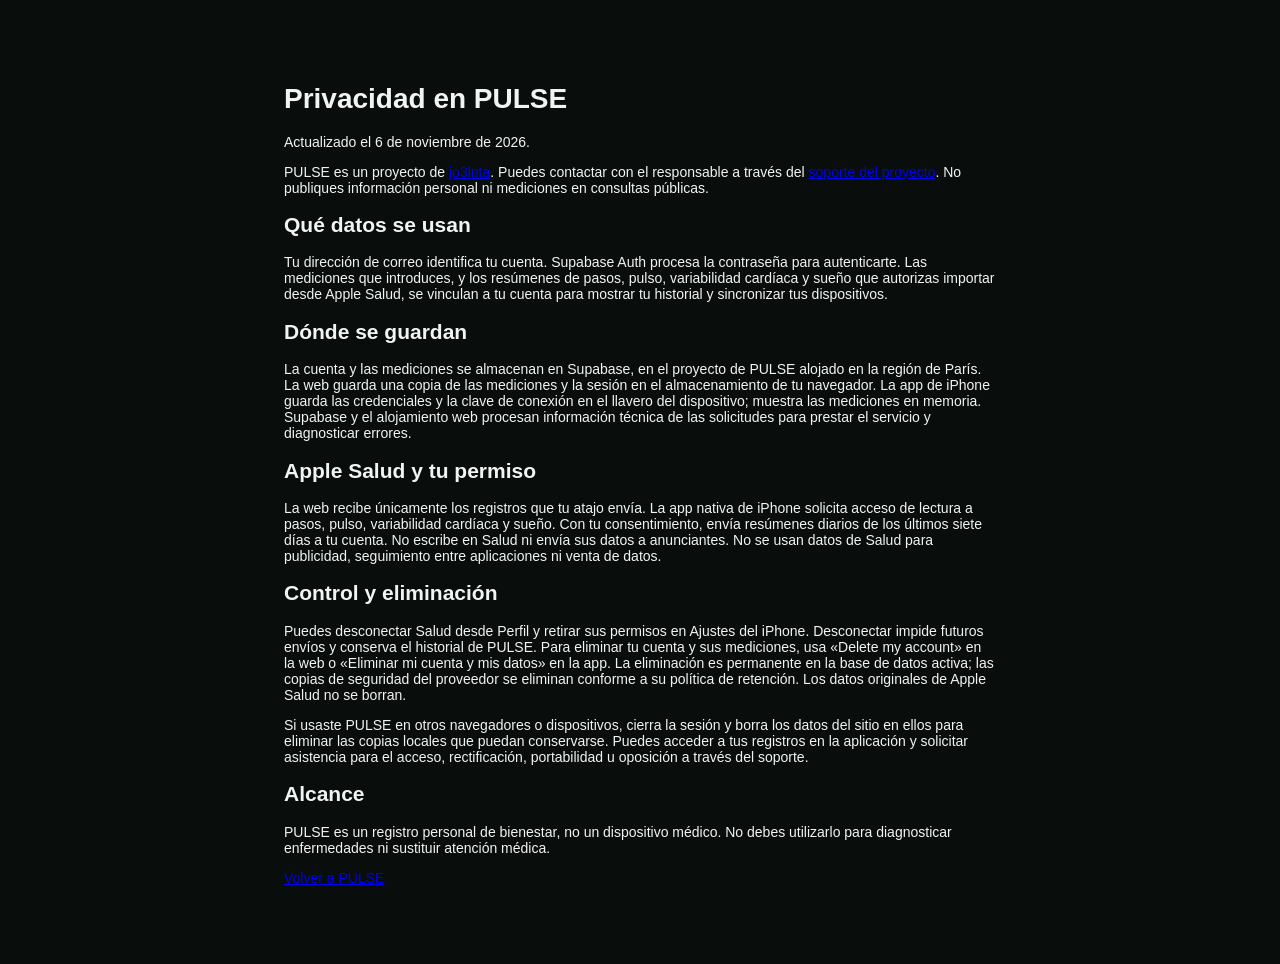
==== docs/privacy.html @ 1706b0a0 "Fix auth session flow and prepare native iPhone app with HealthKit" ====
<!doctype html><html lang="es"><meta charset="utf-8"><meta name="viewport" content="width=device-width,initial-scale=1"><title>Privacidad · PULSE</title><link rel="stylesheet" href="../styles.css"><main style="max-width:760px;margin:40px auto;padding:24px"><h1>Privacidad en PULSE</h1><p>Actualizado el 6 de noviembre de 2026.</p><p>PULSE es un proyecto de <a href="https://github.com/jo3lnta/pulse-app">jo3lnta</a>. Puedes contactar con el responsable a través del <a href="https://github.com/jo3lnta/pulse-app/issues">soporte del proyecto</a>. No publiques información personal ni mediciones en consultas públicas.</p><h2>Qué datos se usan</h2><p>Tu dirección de correo identifica tu cuenta. Supabase Auth procesa la contraseña para autenticarte. Las mediciones que introduces, y los resúmenes de pasos, pulso, variabilidad cardíaca y sueño que autorizas importar desde Apple Salud, se vinculan a tu cuenta para mostrar tu historial y sincronizar tus dispositivos.</p><h2>Dónde se guardan</h2><p>La cuenta y las mediciones se almacenan en Supabase, en el proyecto de PULSE alojado en la región de París. La web guarda una copia de las mediciones y la sesión en el almacenamiento de tu navegador. La app de iPhone guarda las credenciales y la clave de conexión en el llavero del dispositivo; muestra las mediciones en memoria. Supabase y el alojamiento web procesan información técnica de las solicitudes para prestar el servicio y diagnosticar errores.</p><h2>Apple Salud y tu permiso</h2><p>La web recibe únicamente los registros que tu atajo envía. La app nativa de iPhone solicita acceso de lectura a pasos, pulso, variabilidad cardíaca y sueño. Con tu consentimiento, envía resúmenes diarios de los últimos siete días a tu cuenta. No escribe en Salud ni envía sus datos a anunciantes. No se usan datos de Salud para publicidad, seguimiento entre aplicaciones ni venta de datos.</p><h2>Control y eliminación</h2><p>Puedes desconectar Salud desde Perfil y retirar sus permisos en Ajustes del iPhone. Desconectar impide futuros envíos y conserva el historial de PULSE. Para eliminar tu cuenta y sus mediciones, usa «Delete my account» en la web o «Eliminar mi cuenta y mis datos» en la app. La eliminación es permanente en la base de datos activa; las copias de seguridad del proveedor se eliminan conforme a su política de retención. Los datos originales de Apple Salud no se borran.</p><p>Si usaste PULSE en otros navegadores o dispositivos, cierra la sesión y borra los datos del sitio en ellos para eliminar las copias locales que puedan conservarse. Puedes acceder a tus registros en la aplicación y solicitar asistencia para el acceso, rectificación, portabilidad u oposición a través del soporte.</p><h2>Alcance</h2><p>PULSE es un registro personal de bienestar, no un dispositivo médico. No debes utilizarlo para diagnosticar enfermedades ni sustituir atención médica.</p><p><a href="../index.html">Volver a PULSE</a></p></main></html>
---- styles.css ----
:root{--bg:#090d0c;--surface:#101715;--surface2:#141e1a;--line:#202c27;--text:#f1f5f2;--muted:#89968f;--green:#39d69a;--green2:#1fa875;--pink:#f18ba4;--violet:#b19aff;--blue:#82baff;--font:'DM Sans',sans-serif;--display:'Manrope',sans-serif}
*{box-sizing:border-box}body{margin:0;background:var(--bg);color:var(--text);font-family:var(--font);font-size:14px}button,input,select{font:inherit}button{cursor:pointer}.app-shell{min-height:100vh}.sidebar{position:fixed;inset:0 auto 0 0;width:248px;background:#0c1210;border-right:1px solid var(--line);padding:28px 18px;display:flex;flex-direction:column;z-index:5}.brand{display:flex;align-items:center;gap:11px;color:var(--text);font:800 21px var(--display);letter-spacing:1.4px;text-decoration:none;padding:0 10px 42px}.brand-mark{width:34px;height:34px;border-radius:10px;object-fit:cover;display:block;flex-shrink:0;filter:drop-shadow(0 0 9px #39d69a22)}.dot,.green{color:var(--green)}.side-label,.eyebrow{font-size:10px;letter-spacing:1.7px;font-weight:700;color:#75847b}.side-label{padding:0 11px 12px}.nav{display:grid;gap:5px}.nav-link{width:100%;border:0;background:transparent;color:#98a59e;text-align:left;padding:12px 13px;border-radius:10px;display:flex;align-items:center;gap:13px;font-weight:600}.nav-link:hover,.nav-link.active{background:#17231d;color:var(--green)}.nav-icon{font-size:19px;width:20px;text-align:center}.sidebar-bottom{margin-top:auto}.privacy-card{margin:24px 4px 20px;padding:13px;background:#121d18;border:1px solid #20372c;border-radius:12px;display:flex;gap:10px}.privacy-icon{color:var(--green);font-size:19px}.privacy-card strong{font-size:11px}.privacy-card p{font-size:10px;color:var(--muted);line-height:1.5;margin:5px 0 0}.user-mini{border-top:1px solid var(--line);padding:18px 5px 0;display:flex;align-items:center;gap:10px}.avatar{width:32px;height:32px;border-radius:50%;display:grid;place-items:center;background:#214b39;color:var(--green);font-weight:700}.user-mini strong,.user-mini span{display:block;font-size:11px}.user-mini span{color:var(--muted);margin-top:3px}.user-mini .more{margin-left:auto;font-size:20px}.main{margin-left:248px;min-height:100vh;padding:0 46px 55px;max-width:1600px}.topbar{height:76px;border-bottom:1px solid var(--line);display:flex;align-items:center;justify-content:space-between;margin-bottom:38px}.breadcrumb{color:var(--muted);font-size:12px}.breadcrumb span{padding:0 9px;color:#4f5b54}.breadcrumb strong{color:#dfe7e1}.top-actions{display:flex;align-items:center;gap:9px;color:var(--muted)}.live-dot,.status-dot{width:7px;height:7px;border-radius:50%;background:var(--green);display:inline-block;box-shadow:0 0 12px #39d69a80}.local-label{font-size:9px;letter-spacing:1.4px;font-weight:700}.icon-button,.close-button{border:1px solid var(--line);background:var(--surface);color:#b6c1ba;border-radius:9px;width:34px;height:34px}.mobile-brand{display:none}.page{display:none;animation:fade .25s ease}.page.active{display:block}@keyframes fade{from{opacity:.4;transform:translateY(4px)}to{opacity:1;transform:none}}.welcome-row{display:flex;align-items:flex-end;justify-content:space-between;margin-bottom:27px}.eyebrow{margin-bottom:9px}.welcome-row h1,.page-intro h1{font:700 34px var(--display);letter-spacing:-1.4px;margin:0}.muted{color:var(--muted);margin:8px 0 0;line-height:1.6}.primary-button{background:var(--green);color:#06120c;border:0;border-radius:9px;padding:12px 16px;font-weight:700;font-size:12px;box-shadow:0 5px 20px #39d69a12}.primary-button:hover{background:#62e7b2}.primary-button.small{padding:9px 12px;font-size:11px}.hero-card{position:relative;overflow:hidden;min-height:228px;border-radius:17px;padding:27px 30px;background:radial-gradient(ellipse at 80% 35%,#1d4935 0%,transparent 45%),linear-gradient(110deg,#14231c,#101a15 70%);border:1px solid #254333;margin-bottom:34px}.hero-copy{position:relative;z-index:1;max-width:430px}.eyebrow.light{color:#91a99a}.hero-number{font:600 59px var(--display);letter-spacing:-3px;margin:4px 0}.hero-number span,.big-dash span{font:500 18px var(--font);letter-spacing:0;color:#8ea196}.hero-status{color:#c5d5ca;font-size:11px;display:flex;align-items:center;gap:8px}.hero-copy p{max-width:370px;color:#92a79a;font-size:11px;line-height:1.6;margin:12px 0 0}.hero-ring{position:absolute;width:174px;height:174px;border-radius:50%;border:9px solid #315642;right:10%;top:20px;display:grid;place-items:center;box-shadow:0 0 0 1px #47765b55,inset 0 0 35px #39d69a12}.ring-inner{width:140px;height:140px;border-radius:50%;background:#14251c;display:grid;place-content:center;text-align:center}.ring-inner span{font:600 35px var(--display)}.ring-inner small{font-size:8px;letter-spacing:1.5px;color:#91a99a}.hero-footer{position:absolute;bottom:0;left:0;right:0;border-top:1px solid #ffffff12;padding:11px 30px;display:flex;justify-content:space-between;color:#83998b;font-size:9px;letter-spacing:1.2px}.hero-footer span:last-child{letter-spacing:0;text-transform:none}.hero-footer b{color:var(--green);padding-left:7px}.section-heading,.panel-heading{display:flex;align-items:flex-end;justify-content:space-between}.section-heading{margin-bottom:14px}.section-heading h2,.panel-heading h3{font:650 18px var(--display);margin:0;letter-spacing:-.4px}.subtle{font-size:10px;color:var(--muted)}.metric-grid{display:grid;grid-template-columns:repeat(4,minmax(0,1fr));gap:13px}.metric-card,.panel{background:var(--surface);border:1px solid var(--line);border-radius:14px}.metric-card{padding:17px;min-height:147px;position:relative;overflow:hidden}.metric-top{display:flex;justify-content:space-between;align-items:center;color:#8c9a91;font-size:9px;font-weight:700;letter-spacing:1.2px}.metric-symbol{font-size:21px}.pink{color:var(--pink)}.violet{color:var(--violet)}.blue{color:var(--blue)}.green{color:var(--green)}.metric-value{font:650 28px var(--display);margin-top:13px;letter-spacing:-1px}.metric-value small{font:500 11px var(--font);color:var(--muted);letter-spacing:0}.metric-foot{font-size:9px;color:#77857c;margin-top:3px}.sparkline{position:absolute;right:12px;bottom:13px;display:flex;align-items:end;gap:3px;height:23px;opacity:.55}.sparkline i{width:3px;border-radius:4px;background:currentColor;height:var(--h,50%)}.sparkline i:nth-child(2){--h:75%}.sparkline i:nth-child(3){--h:42%}.sparkline i:nth-child(4){--h:90%}.sparkline i:nth-child(5){--h:58%}.sparkline i:nth-child(6){--h:78%}.sparkline i:nth-child(7){--h:65%}.pink-line{color:var(--pink)}.violet-line{color:var(--violet)}.blue-line{color:var(--blue)}.green-line{color:var(--green)}.bottom-grid{display:grid;grid-template-columns:1.55fr 1fr;gap:14px;margin-top:17px}.panel{padding:20px}.panel-heading{margin-bottom:17px}.text-button,.note-link{background:none;border:0;color:var(--green);font-size:10px;font-weight:700}.empty-state{text-align:center;padding:20px 12px 14px;color:var(--muted)}.empty-icon{font-size:27px;color:#5e7869;margin-bottom:7px}.empty-state strong{display:block;color:#d8e1da;font-size:12px}.empty-state p{font-size:10px;line-height:1.5;margin:6px 0 13px}.outline-button{background:transparent;border:1px solid #385b47;border-radius:8px;color:var(--green);padding:8px 12px;font-size:10px;font-weight:700}.note-panel{background:linear-gradient(140deg,#13231a,#101715)}.note-icon{font-size:21px;color:var(--green);margin-bottom:13px}.note-panel h3{font:650 21px var(--display);line-height:1.25;margin:0 0 10px}.note-panel p{font-size:10px;color:var(--muted);line-height:1.65;margin-bottom:15px}.note-link{cursor:pointer}.page-intro{margin:4px 0 27px}.page-intro h1{font-size:36px}.wide-stat,.sleep-feature,.activity-hero{border:1px solid #294333;border-radius:16px;padding:27px;background:radial-gradient(ellipse at 85% 45%,#204c37,transparent 48%),#122019;display:flex;align-items:center;justify-content:space-between;margin-bottom:17px}.big-dash{font:600 56px var(--display);margin:10px 0}.large-outline{font-size:82px;color:#4b9c70;opacity:.65;padding-right:25px}.metric-grid.two{grid-template-columns:repeat(2,minmax(0,1fr));margin-bottom:17px}.chart-panel{margin-top:17px}.chart-empty{text-align:center;padding:35px;color:var(--muted);font-size:11px;border:1px dashed #2b3a32;border-radius:10px}.sleep-feature,.activity-hero{min-height:180px;margin-bottom:18px}.sleep-big,.activity-number{font:650 52px var(--display);margin-top:8px}.sleep-big small{font-size:13px;color:#9bb2a4}.sleep-feature p,.activity-hero p{font-size:11px;color:#9bb2a4}.moon-art,.activity-icon{font-size:90px;color:#5eb887;opacity:.65;padding-right:25px}.compact{padding:24px 12px}.disclaimer{font-size:10px;color:#718078;line-height:1.6;margin-top:14px}.settings-panel{max-width:760px}.settings-row{display:flex;gap:14px;padding:17px 0;border-bottom:1px solid var(--line)}.settings-icon{width:34px;height:34px;border-radius:10px;background:#1a2a21;color:var(--green);display:grid;place-items:center;font-size:17px;flex-shrink:0}.settings-row strong{font-size:12px}.settings-row p{font-size:10px;color:var(--muted);margin:5px 0 0;line-height:1.5}.danger-button{margin-top:20px;border:1px solid #60383c;background:#261719;color:#ff9da5;border-radius:8px;padding:10px 13px;font-size:10px;font-weight:700}.log-dialog{width:min(430px,calc(100% - 30px));background:#111a15;color:var(--text);border:1px solid #304237;border-radius:17px;padding:0;box-shadow:0 20px 100px #000b}.log-dialog::backdrop{background:#000b;backdrop-filter:blur(5px)}.log-dialog form{padding:24px}.dialog-head{display:flex;justify-content:space-between;align-items:flex-start;margin-bottom:23px}.dialog-head h2{font:650 21px var(--display);margin:0}.close-button{font-size:21px}.log-dialog label{display:block;font-size:11px;color:#aab8ae;margin:14px 0}.log-dialog input,.log-dialog select{display:block;width:100%;margin-top:7px;padding:12px;border:1px solid #2c3d33;border-radius:8px;background:#0a100d;color:var(--text);outline:none}.log-dialog input:focus,.log-dialog select:focus{border-color:var(--green)}.dialog-actions{display:flex;justify-content:flex-end;gap:9px;margin-top:19px}.form-error{font-size:10px;color:#ff9da5}.form-note{font-size:9px;color:#78877e;line-height:1.5;margin:15px 0 0}.toast{position:fixed;bottom:24px;left:50%;transform:translate(-50%,20px);opacity:0;background:#d8ffeb;color:#082014;padding:11px 16px;border-radius:9px;font-size:11px;font-weight:700;transition:.2s;pointer-events:none;z-index:20}.toast.show{opacity:1;transform:translate(-50%,0)}.entry-row{display:flex;align-items:center;justify-content:space-between;border-top:1px solid var(--line);padding:12px 0}.entry-row strong{font-size:11px}.entry-row small{display:block;color:var(--muted);font-size:9px;margin-top:4px}.entry-value{font:600 15px var(--display);color:var(--green)}.entry-list{display:grid}.mobile-nav{display:none}
@media(max-width:1100px){.main{padding:0 28px 40px}.metric-grid{grid-template-columns:repeat(2,minmax(0,1fr))}.hero-ring{right:6%}.bottom-grid{grid-template-columns:1fr 1fr}}
@media(max-width:700px){.sidebar{display:none}.main{margin:0;padding:0 17px 35px}.topbar{height:60px;margin-bottom:26px}.mobile-brand{display:flex;align-items:center;gap:7px;font:800 15px var(--display);letter-spacing:1px}.mobile-brand .brand-mark{width:27px;height:27px}.breadcrumb{display:none}.top-actions{margin-left:auto}.welcome-row{align-items:flex-start;gap:12px;flex-direction:column}.welcome-row h1,.page-intro h1{font-size:29px}.primary-button{padding:10px 12px}.hero-card{padding:22px 20px;min-height:225px}.hero-ring{width:110px;height:110px;right:15px;top:30px;border-width:6px;opacity:.75}.ring-inner{width:86px;height:86px}.ring-inner span{font-size:25px}.hero-copy{max-width:65%}.hero-number{font-size:48px}.hero-copy p{font-size:10px}.hero-footer{padding:10px 20px}.metric-grid{gap:9px}.metric-card{padding:13px;min-height:132px}.metric-value{font-size:24px}.bottom-grid{grid-template-columns:1fr}.section-heading h2{font-size:16px}.subtle{font-size:9px}.panel{padding:16px}.wide-stat,.sleep-feature,.activity-hero{padding:20px}.big-dash,.sleep-big,.activity-number{font-size:45px}.large-outline,.moon-art,.activity-icon{font-size:60px;padding-right:4px}.metric-grid.two{grid-template-columns:1fr 1fr}.metric-grid.two.sleep-summary{grid-template-columns:1fr}.local-label{font-size:8px}}


/* PULSE mobile bottom navigation */
.mobile-nav{display:none}
@media(max-width:700px){
  .main{padding-bottom:calc(100px + env(safe-area-inset-bottom))}
  .mobile-nav{
    display:flex;position:fixed;left:0;right:0;bottom:0;z-index:30;
    justify-content:space-around;align-items:center;gap:2px;
    padding:9px 5px calc(9px + env(safe-area-inset-bottom));
    background:rgba(12,18,16,.97);border-top:1px solid #26372d;
    backdrop-filter:blur(14px)
  }
  .mobile-nav .nav-link{
    width:auto;min-width:0;flex:1;padding:5px 2px;border-radius:8px;
    display:flex;flex-direction:column;justify-content:center;align-items:center;
    gap:3px;text-align:center;font-size:9px;color:#98a59e
  }
  .mobile-nav .nav-icon{font-size:18px;line-height:1.2;width:auto}
  .mobile-nav .nav-link.active{background:#17231d;color:var(--green)}
}

.sleep-time-fields{margin-top:8px;padding:12px;border:1px solid #2c3d33;border-radius:10px;background:#0d1511}
.sleep-time-grid{display:grid;grid-template-columns:1fr 1fr;gap:10px}
.sleep-time-grid label{margin:0}
.sleep-time-fields .form-note{margin-bottom:0}
@media(max-width:420px){.sleep-time-grid{grid-template-columns:1fr}}

/* Mobile sleep form: keep all fields reachable on short screens */
@media(max-width:700px){
  .log-dialog{max-height:calc(100dvh - 24px);overflow-y:auto;overscroll-behavior:contain}
  .log-dialog form{padding:18px}
  .dialog-head{margin-bottom:16px}
  .log-dialog label{margin:10px 0}
  .sleep-time-fields{display:block}
  .sleep-time-fields[hidden]{display:none!important}
}

/* Weekly dashboard and activity summaries */
.pulse-week-overview,.activity-summary{margin:18px 0}.pulse-week-overview .metric-card,.activity-summary .metric-card{min-height:125px}@media(max-width:700px){.pulse-week-overview,.activity-summary{grid-template-columns:1fr 1fr}.pulse-week-overview .metric-card,.activity-summary .metric-card{min-height:118px}}@media(max-width:390px){.pulse-week-overview,.activity-summary{grid-template-columns:1fr}}


/* Private account login */
.login-screen{min-height:100vh;display:grid;place-items:center;padding:24px;background:radial-gradient(ellipse at 50% 20%,#173426 0%,transparent 48%),var(--bg)}
.login-screen[hidden]{display:none!important}
.login-card{width:min(420px,100%);padding:34px;background:#101715;border:1px solid #26372d;border-radius:18px;box-shadow:0 24px 90px #0008}
.login-brand{display:flex;align-items:center;gap:10px;font:800 22px var(--display);letter-spacing:1.3px;margin-bottom:42px}
.login-card h1{font:700 34px var(--display);letter-spacing:-1.3px;margin:0}
.login-copy{font-size:12px;color:var(--muted);line-height:1.7;margin:10px 0 27px}
.login-card label{display:block;font-size:11px;color:#b3c0b7;margin:15px 0 7px}
.login-card input{display:block;width:100%;padding:13px;border:1px solid #2c3d33;border-radius:9px;background:#0a100d;color:var(--text);outline:none}
.login-card input:focus{border-color:var(--green)}
.login-submit{width:100%;margin-top:22px;padding:13px}
.login-submit:disabled{opacity:.65;cursor:wait}
.login-message{min-height:32px;color:#8b9b90;font-size:10px;line-height:1.5;margin:13px 0 0}
.login-message.error{color:#ff9da5}
.login-lock{display:flex;gap:9px;align-items:center;border-top:1px solid var(--line);padding-top:18px;margin-top:16px;color:var(--green);font-size:13px}
.login-lock span{color:var(--muted);font-size:10px}
.logout-button{margin-left:auto;border:1px solid var(--line);background:#111a15;color:#a9b7ad;border-radius:8px;padding:6px 10px}
[hidden]{display:none!important}
@media(max-width:500px){.login-card{padding:26px 22px}.login-brand{margin-bottom:34px}}


/* Account role indicator */
.account-role { display: inline-block; margin-top: 4px; color: #9aa5a1; font-size: 9px; font-weight: 800; letter-spacing: .12em; }
.account-role.admin-role { color: #9de6b4; }


/* PULSE administrator workspace */
.admin-stats-grid{display:grid;grid-template-columns:repeat(4,minmax(0,1fr));gap:13px;margin-bottom:17px}
.admin-panel{margin-top:4px}
.admin-panel .panel-heading{align-items:center}
.admin-user-list{display:grid}
.admin-user-row{display:flex;align-items:center;justify-content:space-between;gap:14px;padding:15px 0;border-top:1px solid var(--line)}
.admin-user-main{min-width:0;display:grid;gap:5px}
.admin-user-main strong{font-size:12px;overflow-wrap:anywhere}
.admin-user-main span,.admin-user-main small{font-size:10px;color:var(--muted)}
.admin-user-controls{display:flex;align-items:center;gap:10px;flex-shrink:0}
.admin-state{font-size:9px;font-weight:800;letter-spacing:1px}
.admin-state.active{color:var(--green)}
.admin-state.blocked{color:#ff9da5}
.admin-user-action{border:1px solid #60383c;background:#261719;color:#ff9da5;border-radius:8px;padding:8px 11px;font-size:10px;font-weight:700}
.admin-user-action.is-unblock{border-color:#285c43;background:#13251b;color:var(--green)}
.admin-user-action:disabled{opacity:.5;cursor:wait}
.admin-empty{padding:22px 10px;color:var(--muted);font-size:11px;text-align:center}
@media(max-width:900px){.admin-stats-grid{grid-template-columns:repeat(2,minmax(0,1fr))}}
@media(max-width:700px){.admin-user-row{align-items:flex-start;flex-direction:column}.admin-user-controls{width:100%;justify-content:space-between}.admin-panel .panel-heading{align-items:flex-start;gap:10px}.admin-stats-grid{gap:9px}.admin-user-main strong{font-size:11px}}


/* PULSE administrator workspace */
.admin-stats-grid{display:grid;grid-template-columns:repeat(4,minmax(0,1fr));gap:13px;margin-bottom:17px}
.admin-panel{margin-top:4px}
.admin-panel .panel-heading{align-items:center}
.admin-user-list{display:grid}
.admin-user-row{display:flex;align-items:center;justify-content:space-between;gap:14px;padding:15px 0;border-top:1px solid var(--line)}
.admin-user-main{min-width:0;display:grid;gap:5px}
.admin-user-main strong{font-size:12px;overflow-wrap:anywhere}
.admin-user-main span,.admin-user-main small{font-size:10px;color:var(--muted)}
.admin-state{font-size:9px;font-weight:800;letter-spacing:1px;flex-shrink:0}
.admin-state.active{color:var(--green)}
.admin-state.blocked{color:#ff9da5}
.admin-empty{padding:22px 10px;color:var(--muted);font-size:11px;text-align:center}
@media(max-width:900px){.admin-stats-grid{grid-template-columns:repeat(2,minmax(0,1fr))}}
@media(max-width:700px){.admin-user-row{align-items:flex-start;flex-direction:column}.admin-panel .panel-heading{align-items:flex-start;gap:10px}.admin-stats-grid{gap:9px}.admin-user-main strong{font-size:11px}}

[data-admin-nav][hidden]{display:none!important}


/* PULSE authentication: sign-up and recovery */
.auth-form[hidden]{display:none!important}
.auth-inline-link{border:0;background:transparent;color:var(--green);padding:0;font-size:10px;font-weight:700;text-align:left}
.auth-inline-link:hover{text-decoration:underline}
.auth-form> .auth-inline-link{display:block;margin:10px 0 0 auto}
.auth-switch{font-size:10px;color:var(--muted);text-align:center;margin:17px 0 0}
.auth-switch .auth-inline-link{margin-left:4px}
.auth-form .login-message{min-height:22px}
.auth-form input{margin-bottom:2px}
@media(max-width:500px){.auth-form .login-submit{margin-top:18px}}

.auth-topline{display:flex;align-items:center;justify-content:space-between;gap:14px;margin-bottom:38px}
.auth-topline .login-brand{margin:0}
.language-picker{position:relative;display:flex!important;align-items:center;gap:7px;margin:0!important;padding:8px 11px!important;border:1px solid #2b4034;border-radius:999px;background:#0b130f;color:#c8d5cc!important;cursor:pointer}
.language-picker:focus-within{border-color:var(--green);box-shadow:0 0 0 3px #39d69a18}
.language-picker select{appearance:none!important;width:auto!important;max-width:112px;padding:0 13px 0 0!important;margin:0!important;border:0!important;background:transparent!important;color:inherit!important;font:600 10px var(--font);cursor:pointer}
.language-picker select option{background:#101715;color:#eef7f0}
.language-globe{font-size:15px;color:var(--green)}
.language-chevron{position:absolute;right:9px;pointer-events:none;color:#82958a;font-size:12px}
.sr-only{position:absolute;width:1px;height:1px;padding:0;margin:-1px;overflow:hidden;clip:rect(0,0,0,0);white-space:nowrap;border:0}
@media(max-width:500px){.auth-topline{margin-bottom:32px}}

.app-language-picker{padding:6px 9px!important}.app-language-picker select{max-width:94px;font-size:9px!important}.top-actions{gap:10px}@media(max-width:620px){.top-actions .local-label{display:none}.app-language-picker{padding:6px 8px!important}.app-language-picker select{max-width:80px}}
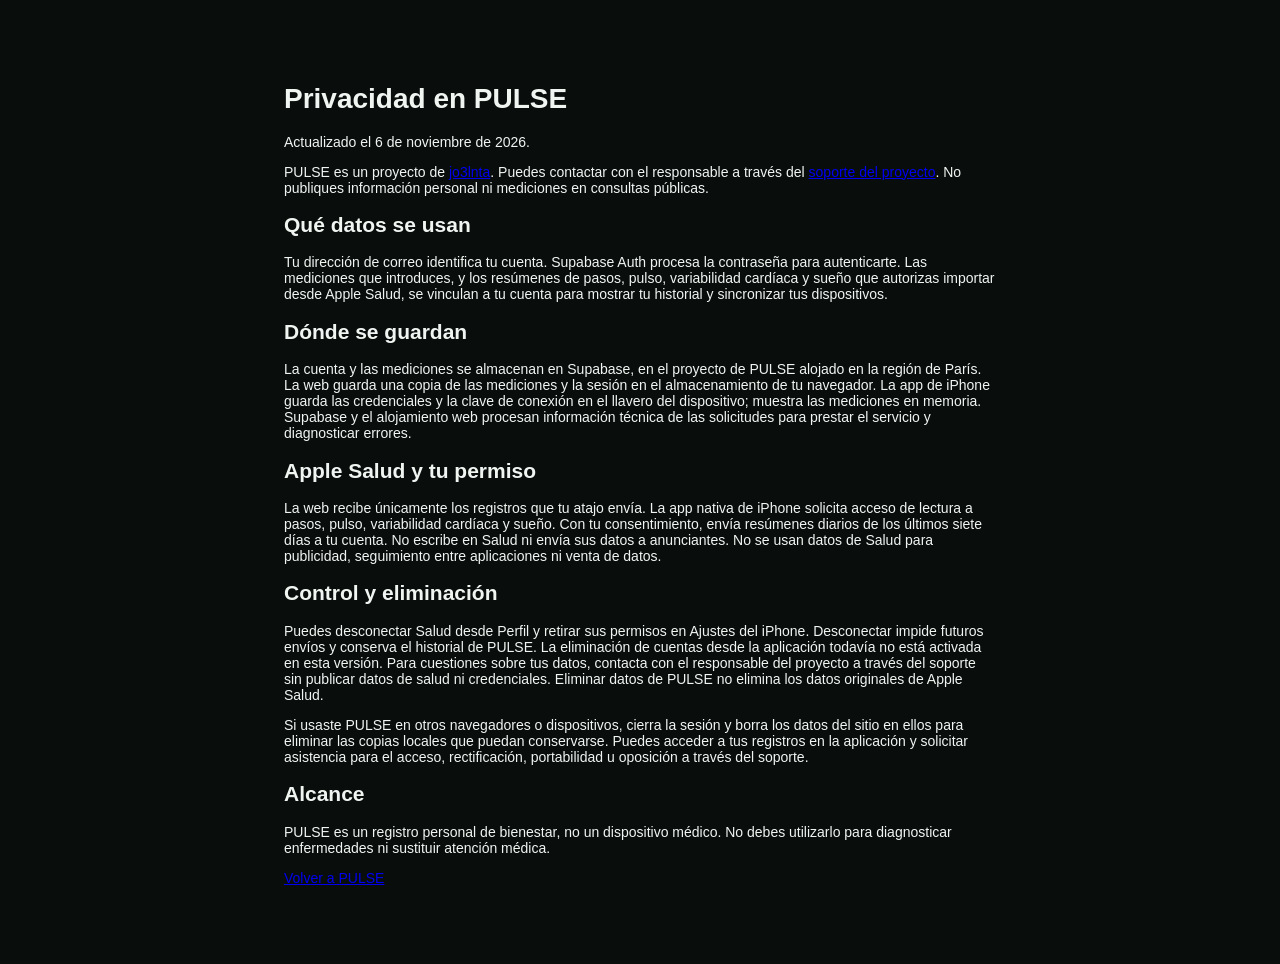
==== commit b472c619: "Keep account deletion disabled and document release prerequisites" ====
--- a/docs/privacy.html
+++ b/docs/privacy.html
@@ -1 +1 @@
-<!doctype html><html lang="es"><meta charset="utf-8"><meta name="viewport" content="width=device-width,initial-scale=1"><title>Privacidad · PULSE</title><link rel="stylesheet" href="../styles.css"><main style="max-width:760px;margin:40px auto;padding:24px"><h1>Privacidad en PULSE</h1><p>Actualizado el 6 de noviembre de 2026.</p><p>PULSE es un proyecto de <a href="https://github.com/jo3lnta/pulse-app">jo3lnta</a>. Puedes contactar con el responsable a través del <a href="https://github.com/jo3lnta/pulse-app/issues">soporte del proyecto</a>. No publiques información personal ni mediciones en consultas públicas.</p><h2>Qué datos se usan</h2><p>Tu dirección de correo identifica tu cuenta. Supabase Auth procesa la contraseña para autenticarte. Las mediciones que introduces, y los resúmenes de pasos, pulso, variabilidad cardíaca y sueño que autorizas importar desde Apple Salud, se vinculan a tu cuenta para mostrar tu historial y sincronizar tus dispositivos.</p><h2>Dónde se guardan</h2><p>La cuenta y las mediciones se almacenan en Supabase, en el proyecto de PULSE alojado en la región de París. La web guarda una copia de las mediciones y la sesión en el almacenamiento de tu navegador. La app de iPhone guarda las credenciales y la clave de conexión en el llavero del dispositivo; muestra las mediciones en memoria. Supabase y el alojamiento web procesan información técnica de las solicitudes para prestar el servicio y diagnosticar errores.</p><h2>Apple Salud y tu permiso</h2><p>La web recibe únicamente los registros que tu atajo envía. La app nativa de iPhone solicita acceso de lectura a pasos, pulso, variabilidad cardíaca y sueño. Con tu consentimiento, envía resúmenes diarios de los últimos siete días a tu cuenta. No escribe en Salud ni envía sus datos a anunciantes. No se usan datos de Salud para publicidad, seguimiento entre aplicaciones ni venta de datos.</p><h2>Control y eliminación</h2><p>Puedes desconectar Salud desde Perfil y retirar sus permisos en Ajustes del iPhone. Desconectar impide futuros envíos y conserva el historial de PULSE. Para eliminar tu cuenta y sus mediciones, usa «Delete my account» en la web o «Eliminar mi cuenta y mis datos» en la app. La eliminación es permanente en la base de datos activa; las copias de seguridad del proveedor se eliminan conforme a su política de retención. Los datos originales de Apple Salud no se borran.</p><p>Si usaste PULSE en otros navegadores o dispositivos, cierra la sesión y borra los datos del sitio en ellos para eliminar las copias locales que puedan conservarse. Puedes acceder a tus registros en la aplicación y solicitar asistencia para el acceso, rectificación, portabilidad u oposición a través del soporte.</p><h2>Alcance</h2><p>PULSE es un registro personal de bienestar, no un dispositivo médico. No debes utilizarlo para diagnosticar enfermedades ni sustituir atención médica.</p><p><a href="../index.html">Volver a PULSE</a></p></main></html>
+<!doctype html><html lang="es"><meta charset="utf-8"><meta name="viewport" content="width=device-width,initial-scale=1"><title>Privacidad · PULSE</title><link rel="stylesheet" href="../styles.css"><main style="max-width:760px;margin:40px auto;padding:24px"><h1>Privacidad en PULSE</h1><p>Actualizado el 6 de noviembre de 2026.</p><p>PULSE es un proyecto de <a href="https://github.com/jo3lnta/pulse-app">jo3lnta</a>. Puedes contactar con el responsable a través del <a href="https://github.com/jo3lnta/pulse-app/issues">soporte del proyecto</a>. No publiques información personal ni mediciones en consultas públicas.</p><h2>Qué datos se usan</h2><p>Tu dirección de correo identifica tu cuenta. Supabase Auth procesa la contraseña para autenticarte. Las mediciones que introduces, y los resúmenes de pasos, pulso, variabilidad cardíaca y sueño que autorizas importar desde Apple Salud, se vinculan a tu cuenta para mostrar tu historial y sincronizar tus dispositivos.</p><h2>Dónde se guardan</h2><p>La cuenta y las mediciones se almacenan en Supabase, en el proyecto de PULSE alojado en la región de París. La web guarda una copia de las mediciones y la sesión en el almacenamiento de tu navegador. La app de iPhone guarda las credenciales y la clave de conexión en el llavero del dispositivo; muestra las mediciones en memoria. Supabase y el alojamiento web procesan información técnica de las solicitudes para prestar el servicio y diagnosticar errores.</p><h2>Apple Salud y tu permiso</h2><p>La web recibe únicamente los registros que tu atajo envía. La app nativa de iPhone solicita acceso de lectura a pasos, pulso, variabilidad cardíaca y sueño. Con tu consentimiento, envía resúmenes diarios de los últimos siete días a tu cuenta. No escribe en Salud ni envía sus datos a anunciantes. No se usan datos de Salud para publicidad, seguimiento entre aplicaciones ni venta de datos.</p><h2>Control y eliminación</h2><p>Puedes desconectar Salud desde Perfil y retirar sus permisos en Ajustes del iPhone. Desconectar impide futuros envíos y conserva el historial de PULSE. La eliminación de cuentas desde la aplicación todavía no está activada en esta versión. Para cuestiones sobre tus datos, contacta con el responsable del proyecto a través del soporte sin publicar datos de salud ni credenciales. Eliminar datos de PULSE no elimina los datos originales de Apple Salud.</p><p>Si usaste PULSE en otros navegadores o dispositivos, cierra la sesión y borra los datos del sitio en ellos para eliminar las copias locales que puedan conservarse. Puedes acceder a tus registros en la aplicación y solicitar asistencia para el acceso, rectificación, portabilidad u oposición a través del soporte.</p><h2>Alcance</h2><p>PULSE es un registro personal de bienestar, no un dispositivo médico. No debes utilizarlo para diagnosticar enfermedades ni sustituir atención médica.</p><p><a href="../index.html">Volver a PULSE</a></p></main></html>
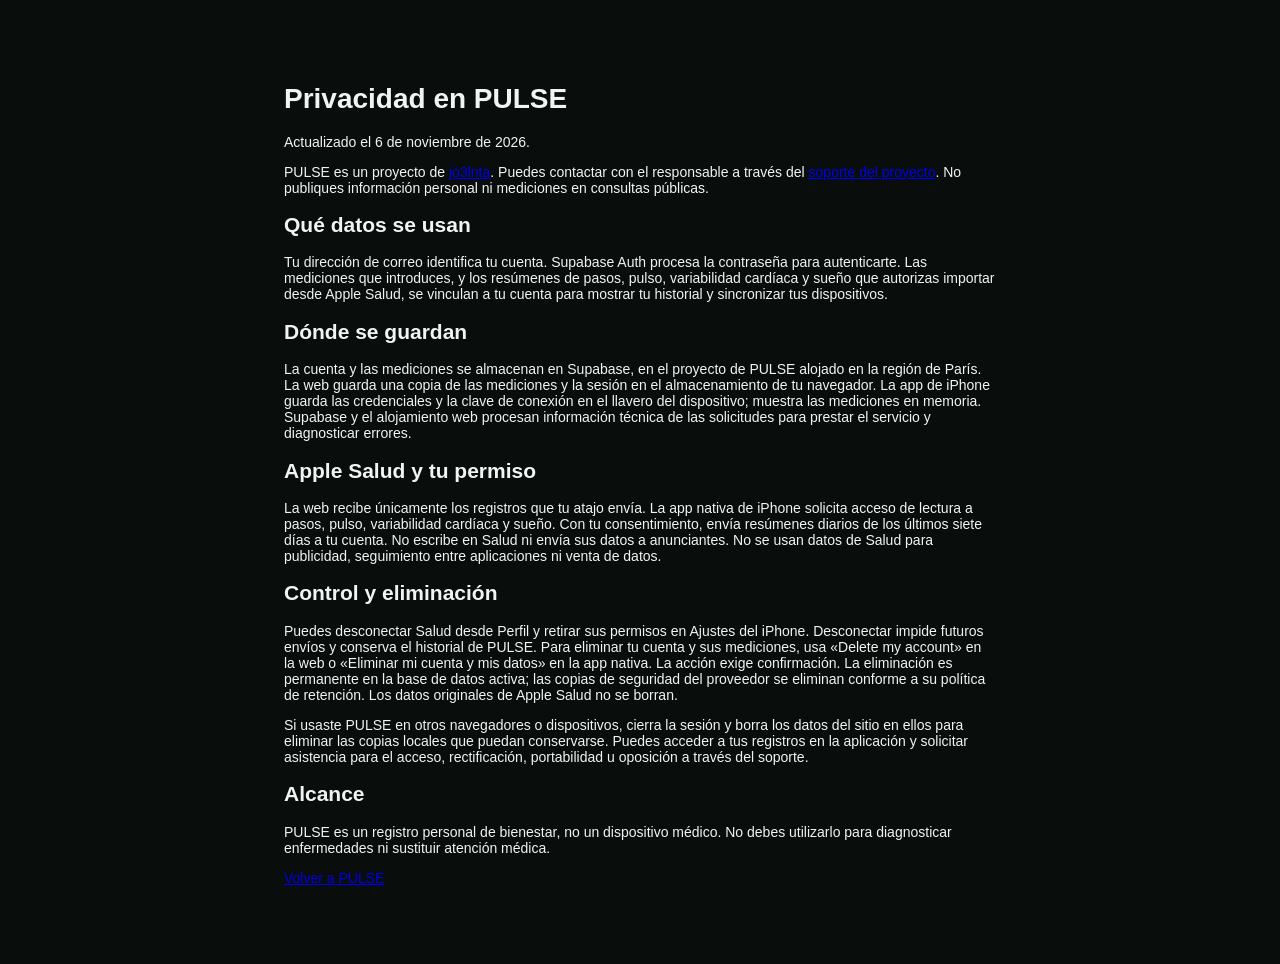
==== commit fd35c0cd: "Enable approved self-service account deletion and add live Auth smoke checks" ====
--- a/docs/privacy.html
+++ b/docs/privacy.html
@@ -1 +1 @@
-<!doctype html><html lang="es"><meta charset="utf-8"><meta name="viewport" content="width=device-width,initial-scale=1"><title>Privacidad · PULSE</title><link rel="stylesheet" href="../styles.css"><main style="max-width:760px;margin:40px auto;padding:24px"><h1>Privacidad en PULSE</h1><p>Actualizado el 6 de noviembre de 2026.</p><p>PULSE es un proyecto de <a href="https://github.com/jo3lnta/pulse-app">jo3lnta</a>. Puedes contactar con el responsable a través del <a href="https://github.com/jo3lnta/pulse-app/issues">soporte del proyecto</a>. No publiques información personal ni mediciones en consultas públicas.</p><h2>Qué datos se usan</h2><p>Tu dirección de correo identifica tu cuenta. Supabase Auth procesa la contraseña para autenticarte. Las mediciones que introduces, y los resúmenes de pasos, pulso, variabilidad cardíaca y sueño que autorizas importar desde Apple Salud, se vinculan a tu cuenta para mostrar tu historial y sincronizar tus dispositivos.</p><h2>Dónde se guardan</h2><p>La cuenta y las mediciones se almacenan en Supabase, en el proyecto de PULSE alojado en la región de París. La web guarda una copia de las mediciones y la sesión en el almacenamiento de tu navegador. La app de iPhone guarda las credenciales y la clave de conexión en el llavero del dispositivo; muestra las mediciones en memoria. Supabase y el alojamiento web procesan información técnica de las solicitudes para prestar el servicio y diagnosticar errores.</p><h2>Apple Salud y tu permiso</h2><p>La web recibe únicamente los registros que tu atajo envía. La app nativa de iPhone solicita acceso de lectura a pasos, pulso, variabilidad cardíaca y sueño. Con tu consentimiento, envía resúmenes diarios de los últimos siete días a tu cuenta. No escribe en Salud ni envía sus datos a anunciantes. No se usan datos de Salud para publicidad, seguimiento entre aplicaciones ni venta de datos.</p><h2>Control y eliminación</h2><p>Puedes desconectar Salud desde Perfil y retirar sus permisos en Ajustes del iPhone. Desconectar impide futuros envíos y conserva el historial de PULSE. La eliminación de cuentas desde la aplicación todavía no está activada en esta versión. Para cuestiones sobre tus datos, contacta con el responsable del proyecto a través del soporte sin publicar datos de salud ni credenciales. Eliminar datos de PULSE no elimina los datos originales de Apple Salud.</p><p>Si usaste PULSE en otros navegadores o dispositivos, cierra la sesión y borra los datos del sitio en ellos para eliminar las copias locales que puedan conservarse. Puedes acceder a tus registros en la aplicación y solicitar asistencia para el acceso, rectificación, portabilidad u oposición a través del soporte.</p><h2>Alcance</h2><p>PULSE es un registro personal de bienestar, no un dispositivo médico. No debes utilizarlo para diagnosticar enfermedades ni sustituir atención médica.</p><p><a href="../index.html">Volver a PULSE</a></p></main></html>
+<!doctype html><html lang="es"><meta charset="utf-8"><meta name="viewport" content="width=device-width,initial-scale=1"><title>Privacidad · PULSE</title><link rel="stylesheet" href="../styles.css"><main style="max-width:760px;margin:40px auto;padding:24px"><h1>Privacidad en PULSE</h1><p>Actualizado el 6 de noviembre de 2026.</p><p>PULSE es un proyecto de <a href="https://github.com/jo3lnta/pulse-app">jo3lnta</a>. Puedes contactar con el responsable a través del <a href="https://github.com/jo3lnta/pulse-app/issues">soporte del proyecto</a>. No publiques información personal ni mediciones en consultas públicas.</p><h2>Qué datos se usan</h2><p>Tu dirección de correo identifica tu cuenta. Supabase Auth procesa la contraseña para autenticarte. Las mediciones que introduces, y los resúmenes de pasos, pulso, variabilidad cardíaca y sueño que autorizas importar desde Apple Salud, se vinculan a tu cuenta para mostrar tu historial y sincronizar tus dispositivos.</p><h2>Dónde se guardan</h2><p>La cuenta y las mediciones se almacenan en Supabase, en el proyecto de PULSE alojado en la región de París. La web guarda una copia de las mediciones y la sesión en el almacenamiento de tu navegador. La app de iPhone guarda las credenciales y la clave de conexión en el llavero del dispositivo; muestra las mediciones en memoria. Supabase y el alojamiento web procesan información técnica de las solicitudes para prestar el servicio y diagnosticar errores.</p><h2>Apple Salud y tu permiso</h2><p>La web recibe únicamente los registros que tu atajo envía. La app nativa de iPhone solicita acceso de lectura a pasos, pulso, variabilidad cardíaca y sueño. Con tu consentimiento, envía resúmenes diarios de los últimos siete días a tu cuenta. No escribe en Salud ni envía sus datos a anunciantes. No se usan datos de Salud para publicidad, seguimiento entre aplicaciones ni venta de datos.</p><h2>Control y eliminación</h2><p>Puedes desconectar Salud desde Perfil y retirar sus permisos en Ajustes del iPhone. Desconectar impide futuros envíos y conserva el historial de PULSE. Para eliminar tu cuenta y sus mediciones, usa «Delete my account» en la web o «Eliminar mi cuenta y mis datos» en la app nativa. La acción exige confirmación. La eliminación es permanente en la base de datos activa; las copias de seguridad del proveedor se eliminan conforme a su política de retención. Los datos originales de Apple Salud no se borran.</p><p>Si usaste PULSE en otros navegadores o dispositivos, cierra la sesión y borra los datos del sitio en ellos para eliminar las copias locales que puedan conservarse. Puedes acceder a tus registros en la aplicación y solicitar asistencia para el acceso, rectificación, portabilidad u oposición a través del soporte.</p><h2>Alcance</h2><p>PULSE es un registro personal de bienestar, no un dispositivo médico. No debes utilizarlo para diagnosticar enfermedades ni sustituir atención médica.</p><p><a href="../index.html">Volver a PULSE</a></p></main></html>
